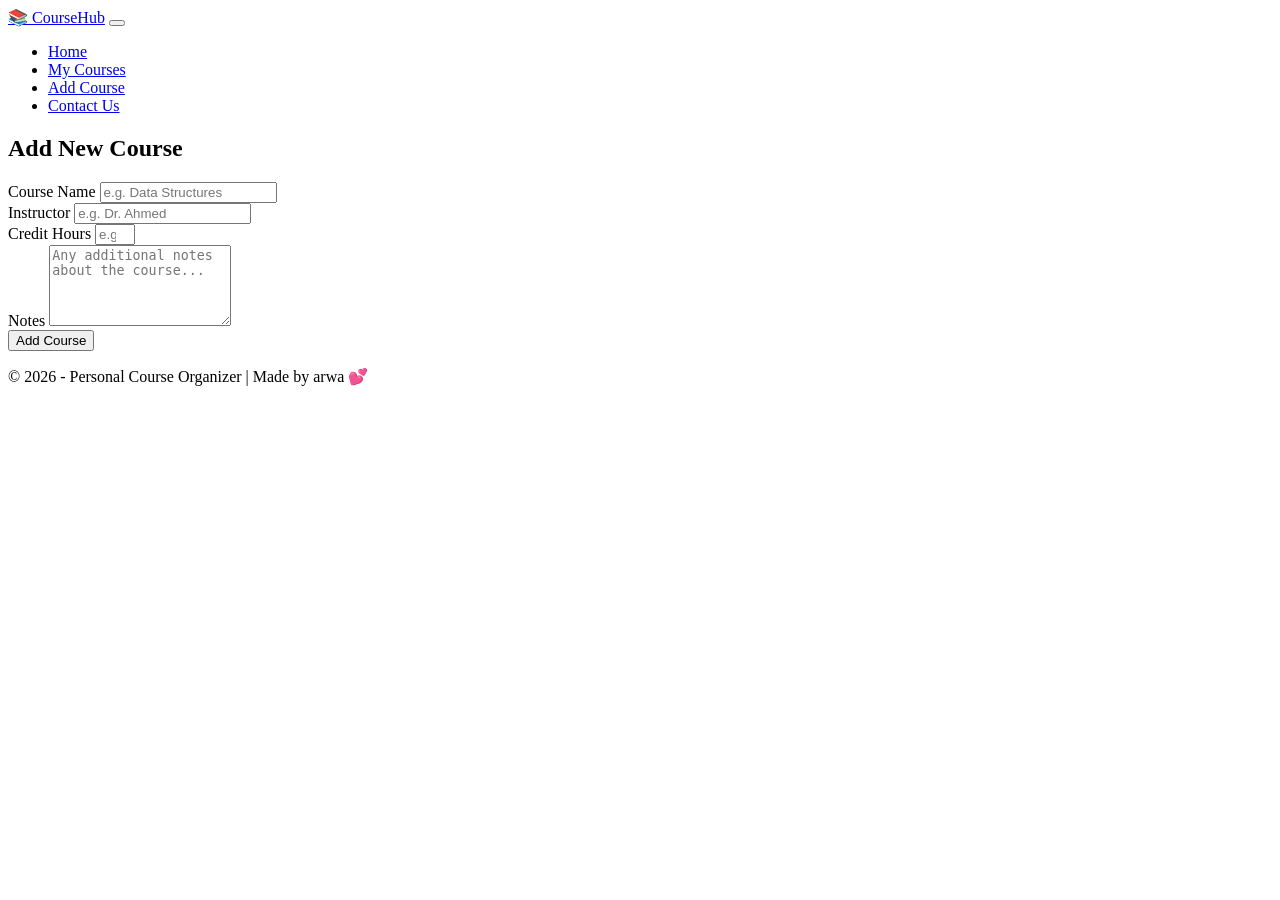
==== add-course.html @ 861c6ab6 "Add files via upload" ====
<!DOCTYPE html>
<html lang="en">
<head>
    <meta charset="UTF-8">
    <meta name="viewport" content="width=device-width, initial-scale=1.0">
    <meta name="description" content="Add a new course to your personal course organizer.">
    <title>Add New Course - Course Organizer</title>
    <link rel="stylesheet" href="css/styles.css">
</head>
<body>
    <header>
        <nav>
            <a href="index.html" class="logo">📚 CourseHub</a>
            <button class="hamburger" id="hamburger-btn" aria-label="Toggle navigation menu">
                <span></span>
                <span></span>
                <span></span>
            </button>
            <ul class="nav-menu" id="nav-menu">
                <li><a href="index.html">Home</a></li>
                <li><a href="my-courses.html">My Courses</a></li>
                <li><a href="add-course.html" class="active">Add Course</a></li>
                <li><a href="contact-us.html">Contact Us</a></li>
            </ul>
        </nav>
        <div class="nav-overlay" id="nav-overlay"></div>
    </header>

    <main>
        <div class="form-container">
            <h2 class="page-title">Add New Course</h2>
            
            <form action="#" method="post">
                <div class="form-group">
                    <label for="course-name">Course Name</label>
                    <input type="text" id="course-name" placeholder="e.g. Data Structures" required>
                </div>
                
                <div class="form-group">
                    <label for="instructor">Instructor</label>
                    <input type="text" id="instructor" placeholder="e.g. Dr. Ahmed" required>
                </div>
                
                <div class="form-group">
                    <label for="credit-hours">Credit Hours</label>
                    <input type="number" id="credit-hours" placeholder="e.g. 3" min="1" max="6" required>
                </div>
                
                <div class="form-group">
                    <label for="notes">Notes</label>
                    <textarea id="notes" rows="5" placeholder="Any additional notes about the course..."></textarea>
                </div>
                
                <button type="submit" class="submit-btn">Add Course</button>
            </form>
        </div>
    </main>

    <footer>
        <p>&copy; 2026 - Personal Course Organizer | Made by arwa 💕</p>
    </footer>

    <script>
        // Hamburger Menu Toggle
        const hamburger = document.getElementById('hamburger-btn');
        const navMenu = document.getElementById('nav-menu');
        const navOverlay = document.getElementById('nav-overlay');

        function toggleMenu() {
            hamburger.classList.toggle('active');
            navMenu.classList.toggle('active');
            navOverlay.classList.toggle('active');
            document.body.style.overflow = navMenu.classList.contains('active') ? 'hidden' : '';
        }

        hamburger.addEventListener('click', toggleMenu);
        navOverlay.addEventListener('click', toggleMenu);

        document.querySelectorAll('.nav-menu a').forEach(link => {
            link.addEventListener('click', () => {
                if (navMenu.classList.contains('active')) toggleMenu();
            });
        });

        window.addEventListener('resize', () => {
            if (window.innerWidth > 768 && navMenu.classList.contains('active')) {
                toggleMenu();
            }
        });
    </script>
</body>
</html>
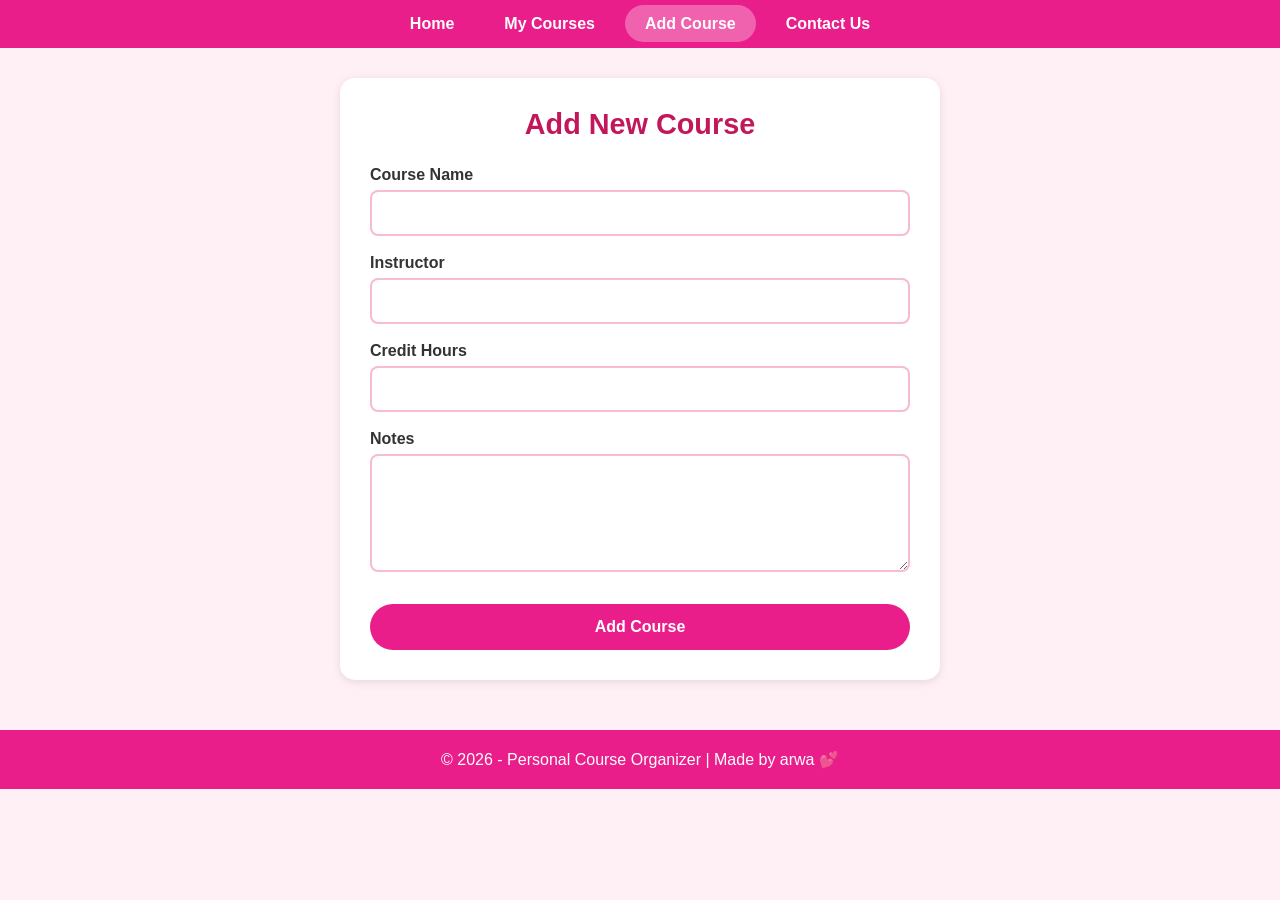
==== commit 3468fb6f: "Add files via upload" ====
--- a/add-course.html
+++ b/add-course.html
@@ -3,54 +3,42 @@
 <head>
     <meta charset="UTF-8">
     <meta name="viewport" content="width=device-width, initial-scale=1.0">
-    <meta name="description" content="Add a new course to your personal course organizer.">
-    <title>Add New Course - Course Organizer</title>
+    <title>Add New Course</title>
     <link rel="stylesheet" href="css/styles.css">
 </head>
 <body>
     <header>
         <nav>
-            <a href="index.html" class="logo">📚 CourseHub</a>
-            <button class="hamburger" id="hamburger-btn" aria-label="Toggle navigation menu">
-                <span></span>
-                <span></span>
-                <span></span>
-            </button>
-            <ul class="nav-menu" id="nav-menu">
+            <ul>
                 <li><a href="index.html">Home</a></li>
                 <li><a href="my-courses.html">My Courses</a></li>
                 <li><a href="add-course.html" class="active">Add Course</a></li>
                 <li><a href="contact-us.html">Contact Us</a></li>
             </ul>
         </nav>
-        <div class="nav-overlay" id="nav-overlay"></div>
     </header>
 
     <main>
         <div class="form-container">
             <h2 class="page-title">Add New Course</h2>
-            
+
             <form action="#" method="post">
                 <div class="form-group">
-                    <label for="course-name">Course Name</label>
-                    <input type="text" id="course-name" placeholder="e.g. Data Structures" required>
+                    <label>Course Name</label>
+                    <input type="text" required>
                 </div>
-                
                 <div class="form-group">
-                    <label for="instructor">Instructor</label>
-                    <input type="text" id="instructor" placeholder="e.g. Dr. Ahmed" required>
+                    <label>Instructor</label>
+                    <input type="text" required>
                 </div>
-                
                 <div class="form-group">
-                    <label for="credit-hours">Credit Hours</label>
-                    <input type="number" id="credit-hours" placeholder="e.g. 3" min="1" max="6" required>
+                    <label>Credit Hours</label>
+                    <input type="number" required>
                 </div>
-                
                 <div class="form-group">
-                    <label for="notes">Notes</label>
-                    <textarea id="notes" rows="5" placeholder="Any additional notes about the course..."></textarea>
+                    <label>Notes</label>
+                    <textarea rows="5"></textarea>
                 </div>
-                
                 <button type="submit" class="submit-btn">Add Course</button>
             </form>
         </div>
@@ -59,34 +47,5 @@
     <footer>
         <p>&copy; 2026 - Personal Course Organizer | Made by arwa 💕</p>
     </footer>
-
-    <script>
-        // Hamburger Menu Toggle
-        const hamburger = document.getElementById('hamburger-btn');
-        const navMenu = document.getElementById('nav-menu');
-        const navOverlay = document.getElementById('nav-overlay');
-
-        function toggleMenu() {
-            hamburger.classList.toggle('active');
-            navMenu.classList.toggle('active');
-            navOverlay.classList.toggle('active');
-            document.body.style.overflow = navMenu.classList.contains('active') ? 'hidden' : '';
-        }
-
-        hamburger.addEventListener('click', toggleMenu);
-        navOverlay.addEventListener('click', toggleMenu);
-
-        document.querySelectorAll('.nav-menu a').forEach(link => {
-            link.addEventListener('click', () => {
-                if (navMenu.classList.contains('active')) toggleMenu();
-            });
-        });
-
-        window.addEventListener('resize', () => {
-            if (window.innerWidth > 768 && navMenu.classList.contains('active')) {
-                toggleMenu();
-            }
-        });
-    </script>
 </body>
 </html>
--- a/css/styles.css
+++ b/css/styles.css
@@ -0,0 +1,206 @@
+* {
+  margin: 0;
+  padding: 0;
+  box-sizing: border-box;
+}
+
+body {
+  font-family: Arial, sans-serif;
+  background-color: #fff0f5;
+  color: #333;
+}
+
+/* Navigation Bar */
+header {
+  background-color: #e91e8a;
+  padding: 15px 0;
+}
+
+nav ul {
+  display: flex;
+  justify-content: center;
+  list-style: none;
+  gap: 10px;
+}
+
+nav ul li a {
+  color: white;
+  text-decoration: none;
+  font-weight: bold;
+  padding: 10px 20px;
+  border-radius: 25px;
+  transition: background-color 0.3s;
+}
+
+nav ul li a:hover,
+nav ul li a.active {
+  background-color: rgba(255, 255, 255, 0.3);
+}
+
+/* Hero Section */
+.hero {
+  background-color: #fce4ec;
+  text-align: center;
+  padding: 80px 20px;
+}
+
+.hero h1 {
+  font-size: 2.5rem;
+  color: #c2185b;
+  margin-bottom: 10px;
+}
+
+.hero h2 {
+  font-size: 1.3rem;
+  color: #666;
+  font-weight: normal;
+  margin-bottom: 30px;
+}
+
+.hero p {
+  font-size: 1rem;
+  color: #555;
+  margin-bottom: 10px;
+}
+
+/* Main Content */
+main {
+  max-width: 1000px;
+  margin: 30px auto;
+  padding: 0 20px;
+}
+
+/* Page Title */
+.page-title {
+  text-align: center;
+  color: #c2185b;
+  font-size: 1.8rem;
+  margin-bottom: 25px;
+}
+
+/* Course Table */
+.course-table {
+  width: 100%;
+  border-collapse: collapse;
+  background-color: white;
+  border-radius: 10px;
+  overflow: hidden;
+  box-shadow: 0 2px 10px rgba(0, 0, 0, 0.1);
+}
+
+.course-table th,
+.course-table td {
+  padding: 14px;
+  text-align: center;
+  border-bottom: 1px solid #f0f0f0;
+}
+
+.course-table th {
+  background-color: #e91e8a;
+  color: white;
+  font-weight: bold;
+}
+
+.course-table tr:hover {
+  background-color: #fff0f5;
+  transition: background-color 0.3s;
+}
+
+/* Form Container */
+.form-container {
+  background-color: white;
+  padding: 30px;
+  border-radius: 15px;
+  box-shadow: 0 2px 10px rgba(0, 0, 0, 0.1);
+  max-width: 600px;
+  margin: 0 auto;
+}
+
+.form-group {
+  margin-bottom: 18px;
+}
+
+.form-group label {
+  display: block;
+  font-weight: bold;
+  margin-bottom: 6px;
+  color: #333;
+}
+
+.form-group input,
+.form-group textarea {
+  width: 100%;
+  padding: 12px;
+  border: 2px solid #f8bbd0;
+  border-radius: 8px;
+  font-size: 1rem;
+  font-family: Arial, sans-serif;
+  transition: border-color 0.3s;
+}
+
+.form-group input:focus,
+.form-group textarea:focus {
+  border-color: #e91e8a;
+  outline: none;
+}
+
+.submit-btn {
+  background-color: #e91e8a;
+  color: white;
+  padding: 14px;
+  border: none;
+  border-radius: 25px;
+  font-size: 1rem;
+  font-weight: bold;
+  cursor: pointer;
+  width: 100%;
+  margin-top: 10px;
+  transition: background-color 0.3s;
+}
+
+.submit-btn:hover {
+  background-color: #c2185b;
+}
+
+/* Footer */
+footer {
+  background-color: #e91e8a;
+  color: white;
+  text-align: center;
+  padding: 20px;
+  margin-top: 50px;
+}
+
+/* Responsive Design */
+@media (max-width: 768px) {
+  nav ul {
+    flex-wrap: wrap;
+  }
+
+  nav ul li a {
+    padding: 8px 14px;
+    font-size: 0.9rem;
+  }
+
+  .hero {
+    padding: 50px 15px;
+  }
+
+  .hero h1 {
+    font-size: 1.8rem;
+  }
+
+  main {
+    padding: 0 15px;
+  }
+
+  .form-container {
+    padding: 20px;
+  }
+
+  .course-table th,
+  .course-table td {
+    padding: 10px 8px;
+    font-size: 0.85rem;
+  }
+}
